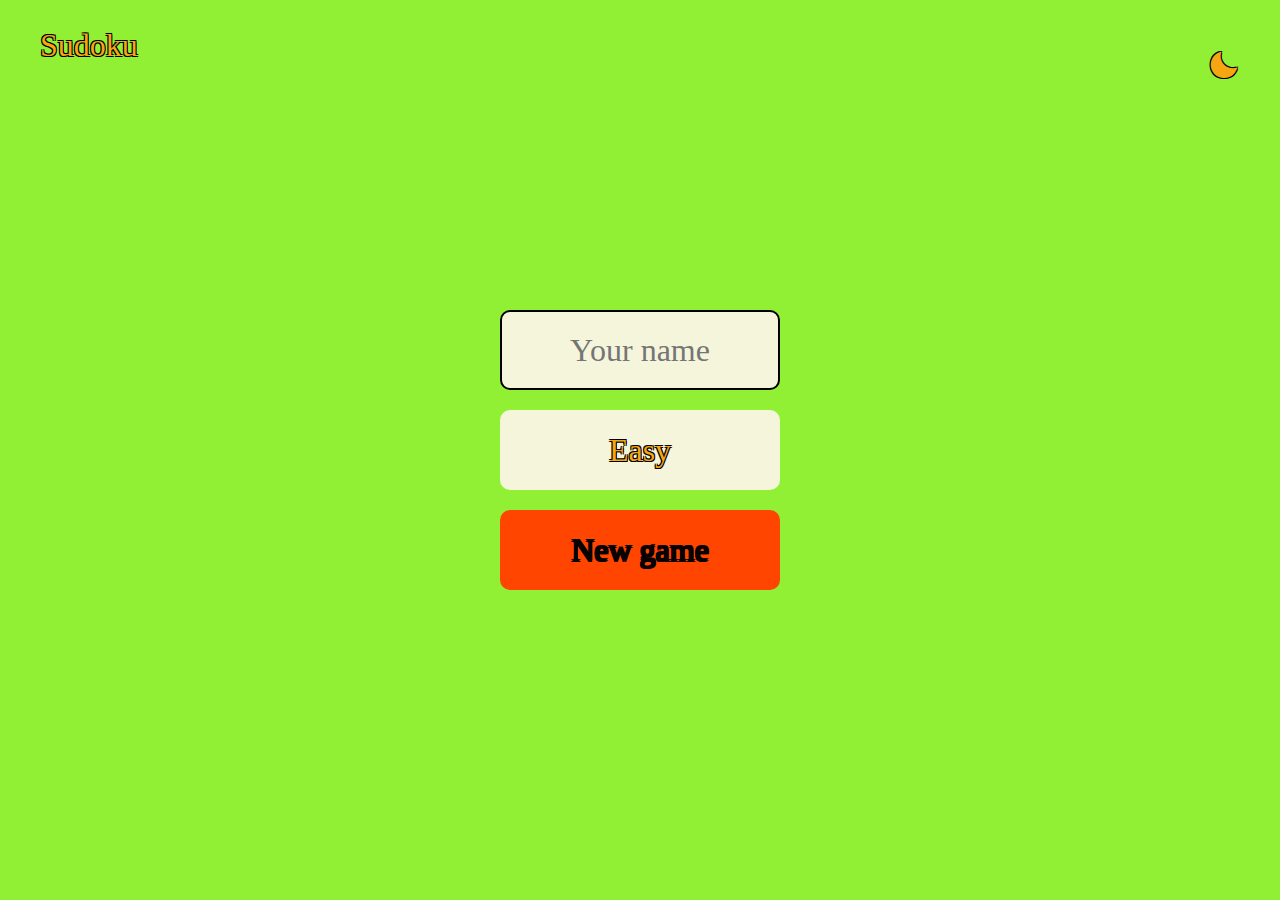
==== javascript-sudoku-main/index.html @ 740f1469 "Add files via upload" ====
<!DOCTYPE html>
<html lang="en">

<head>
    <meta charset="UTF-8">
    <meta http-equiv="X-UA-Compatible" content="IE=edge">
    <meta name="viewport" content="width=device-width, initial-scale=1.0">
    <!-- mobile status bar color -->
    <meta name="theme-color" content="#fff">
    <title>Sudoku</title>
    <link rel="shortcut icon" href="./static/images/icon.png" type="image/x-icon">
    <!-- google font -->
    <link rel="preconnect" href="https://fonts.googleapis.com">
    <link rel="preconnect" href="https://fonts.gstatic.com" crossorigin>
    <link href="https://fonts.googleapis.com/css2?family=Potta+One&display=swap" rel="stylesheet">
    <!-- box icons -->
    <link href='https://unpkg.com/boxicons@2.0.9/css/boxicons.min.css' rel='stylesheet'>
    <!-- app css -->
    <link rel="stylesheet" href="./app.css">

</head>

<body>

    <!-- top nav -->
    <nav>
        <div class="nav-container">
            <a href="#" class="nav-logo">
                Sudoku
            </a>
            <div class="dark-mode-toggle" id="dark-mode-toggle">
                <i class="bx bxs-sun"></i>
                <i class="bx bxs-moon"></i>
            </div>
        </div>
    </nav>
    <!-- end top nav -->

    <!-- main -->
    <div class="main">
        <div class="screen">
            <!-- start screen -->
            <div class="start-screen active" id="start-screen">
                <input type="text" placeholder="Your name" maxlength="11" class="input-name" id="input-name">
                <div class="btn" id="btn-level">
                    Easy
                </div>
                <div class="btn" id="btn-continue">Continue</div>
                <div class="btn btn-blue" id="btn-play">New game</div>
            </div>
            <!-- end start screen -->

            <!-- game screen -->
            <div class="main-game" id="game-screen">
                <div class="main-sudoku-grid">
                    <!-- 81 cells -->
                    <div class="main-grid-cell"></div>
                    <div class="main-grid-cell"></div>
                    <div class="main-grid-cell"></div>
                    <div class="main-grid-cell"></div>
                    <div class="main-grid-cell"></div>
                    <div class="main-grid-cell"></div>
                    <div class="main-grid-cell"></div>
                    <div class="main-grid-cell"></div>
                    <div class="main-grid-cell"></div>
                    <div class="main-grid-cell"></div>
                    <div class="main-grid-cell"></div>
                    <div class="main-grid-cell"></div>
                    <div class="main-grid-cell"></div>
                    <div class="main-grid-cell"></div>
                    <div class="main-grid-cell"></div>
                    <div class="main-grid-cell"></div>
                    <div class="main-grid-cell"></div>
                    <div class="main-grid-cell"></div>
                    <div class="main-grid-cell"></div>
                    <div class="main-grid-cell"></div>
                    <div class="main-grid-cell"></div>
                    <div class="main-grid-cell"></div>
                    <div class="main-grid-cell"></div>
                    <div class="main-grid-cell"></div>
                    <div class="main-grid-cell"></div>
                    <div class="main-grid-cell"></div>
                    <div class="main-grid-cell"></div>
                    <div class="main-grid-cell"></div>
                    <div class="main-grid-cell"></div>
                    <div class="main-grid-cell"></div>
                    <div class="main-grid-cell"></div>
                    <div class="main-grid-cell"></div>
                    <div class="main-grid-cell"></div>
                    <div class="main-grid-cell"></div>
                    <div class="main-grid-cell"></div>
                    <div class="main-grid-cell"></div>
                    <div class="main-grid-cell"></div>
                    <div class="main-grid-cell"></div>
                    <div class="main-grid-cell"></div>
                    <div class="main-grid-cell"></div>
                    <div class="main-grid-cell"></div>
                    <div class="main-grid-cell"></div>
                    <div class="main-grid-cell"></div>
                    <div class="main-grid-cell"></div>
                    <div class="main-grid-cell"></div>
                    <div class="main-grid-cell"></div>
                    <div class="main-grid-cell"></div>
                    <div class="main-grid-cell"></div>
                    <div class="main-grid-cell"></div>
                    <div class="main-grid-cell"></div>
                    <div class="main-grid-cell"></div>
                    <div class="main-grid-cell"></div>
                    <div class="main-grid-cell"></div>
                    <div class="main-grid-cell"></div>
                    <div class="main-grid-cell"></div>
                    <div class="main-grid-cell"></div>
                    <div class="main-grid-cell"></div>
                    <div class="main-grid-cell"></div>
                    <div class="main-grid-cell"></div>
                    <div class="main-grid-cell"></div>
                    <div class="main-grid-cell"></div>
                    <div class="main-grid-cell"></div>
                    <div class="main-grid-cell"></div>
                    <div class="main-grid-cell"></div>
                    <div class="main-grid-cell"></div>
                    <div class="main-grid-cell"></div>
                    <div class="main-grid-cell"></div>
                    <div class="main-grid-cell"></div>
                    <div class="main-grid-cell"></div>
                    <div class="main-grid-cell"></div>
                    <div class="main-grid-cell"></div>
                    <div class="main-grid-cell"></div>
                    <div class="main-grid-cell"></div>
                    <div class="main-grid-cell"></div>
                    <div class="main-grid-cell"></div>
                    <div class="main-grid-cell"></div>
                    <div class="main-grid-cell"></div>
                    <div class="main-grid-cell"></div>
                    <div class="main-grid-cell"></div>
                    <div class="main-grid-cell"></div>
                    <div class="main-grid-cell"></div>
                </div>

                <div class="main-game-info">
                    <div class="main-game-info-box main-game-info-name">
                        <span id="player-name">Enter Name</span>
                    </div>
                    <div class="main-game-info-box main-game-info-level">
                        <span id="game-level">Easy</span>
                    </div>
                </div>

                <div class="main-game-info-box main-game-info-time">
                    <span id="game-time">10:20</span>
                    <div class="pause-btn" id="btn-pause">
                        <i class="bx bx-pause"></i>
                    </div>
                </div>

                <div class="numbers">
                    <div class="number">1</div>
                    <div class="number">2</div>
                    <div class="number">3</div>
                    <div class="number">4</div>
                    <div class="number">5</div>
                    <div class="number">6</div>
                    <div class="number">7</div>
                    <div class="number">8</div>
                    <div class="number">9</div>
                    <div class="delete" id="btn-delete">X</div>
                </div>
            </div>
            <!-- end game screen -->

            <!-- pause screen -->
            <div class="pause-screen" id="pause-screen">
                <div class="btn btn-blue" id="btn-resume">Resume</div>
                <div class="btn" id="btn-new-game">New game</div>
            </div>
            <!-- end pause screen -->

            <!-- result screen -->
            <div class="result-screen" id="result-screen">
                <div class="congrate">Completed</div>
                <div class="info">Time</div>
                <div id="result-time"></div>
                <div class="btn" id="btn-new-game-2">New game</div>
            </div>
            <!-- end result screen -->
        </div>
    </div>
    <!-- end main -->

    <script src="./static/js/constant.js"></script>
    <script src="./static/js/sudoku.js"></script>
    <script src="./static/js/app.js"></script>
</body>

</html>
---- javascript-sudoku-main/app.css ----
:root {
    --bg-main: beige;
    --bg-body:rgb(146, 240, 52);
    --color-txt: rgb(246, 166, 19);
    --filled-color:beige;
    --filled-bg:rgb(132, 226, 226);

    --white: #0a0101;
    --red: #b30808;
    --red: #b30808;
    --black: #000;
    

    --nav-size: 70px;
    --sudoku-cell-size: 45px;

    --border-radius: 10px;

    --space-y: 20px;

    --gap: 5px;

    --font-size: 1.5rem;
    --font-size-lg: 2rem;
    --font-size-xl: 3rem;
}

.dark {
    --bg-main: #07245e;
    --bg-body: #1a1a2e;
    --color-txt: #f70c0c;
    --filled-color: #0000fc;
    --filled-bg: #0bfd80;
}

* {
    padding: 0;
    margin: 0;
    box-sizing: border-box;
    -webkit-tap-highlight-color: transparent;
}

body {
    font-family: "Creepster", cursive;
    /* height: 100vh; */
    
    background-color: var(--bg-body);
    text-shadow: 
    -1px -1px 0 black,  
     1px -1px 0 black,
    -1px  1px 0 black,
     1px  1px 0 black;
    
    overflow-x: hidden;
    user-select: none;
}

input {
    font-family: "Creepster", cursive;
    border: 2px solid var(--bg-main);
    color: var(--color-txt);
    
}

input:hover,
input:focus {
    border-color: black;
}

a {
    text-decoration: none;
    color: unset;
}

ul {
    list-style-type: none;
}

nav {
    background-color: var(--bg-body);
    color: var(--color-txt);
    position: fixed;
    top: 0;
    width: 100%;

    z-index: 99;
}

.nav-container {
    max-width: 1280px;
    margin: auto;
    display: flex;
    align-items: center;
    justify-content: space-between;
    padding: 0 40px;
    height: 90px;
}

.nav-logo {
    text-align: center;
    font-size: var(--font-size-lg);
    color: var(--blue);
}

.dark-mode-toggle {
    color: var(--blue);
    font-size: var(--font-size-lg);
    cursor: pointer;
}

.bxs-sun {
    display: none;
}

.bxs-moon {
    margin-top: 45px;
    display: inline-block;
}

.dark .bxs-sun {
    margin-top: 45px;
    display: inline-block;
}

.dark .bxs-moon {
    display: none;
}

.main {
    /* height: 100vh; */
    padding-top: var(--nav-size);
    display: grid;
    place-items: center;
}

.screen {
    position: relative;
    overflow: hidden;
    height: 100%;
    min-width: 400px;
}

.start-screen {
    position: absolute;
    top: 0;
    left: 0;
    width: 100%;
    height: 100%;
    transform: translateX(-100%);
    transition: transform 0.3s ease-in-out;
    display: flex;
    flex-direction: column;
    align-items: center;
    justify-content: center;
}

.start-screen.active {
    transform: translateX(0);
}

.start-screen > * + * {
    margin-top: 20px;
}

.input-name {
    height: 80px;
    width: 280px;
    border-radius: var(--border-radius);
    outline: 0;
    background-color: var(--bg-main);
    padding: 20px;
    font-size: var(--font-size-lg);
    text-align: center;
}

.btn {
    height: 80px;
    width: 280px;
    background-color: var(--bg-main);
    color: var(--color-txt);
    border-radius: var(--border-radius);
    display: grid;
    place-items: center;
    transition: width 0.3s ease-in-out;
    overflow: hidden;
    font-size: var(--font-size-lg);
    cursor: pointer;
}

.btn-blue {
    background-color:orangered;
    color: var(--white);
}

.input-err {
    border-color: var(--red);
    animation: bounce 0.5s cubic-bezier(0.175, 0.885, 0.32, 1.275);
}

@keyframes bounce {
    0% {
        transform: translateX(0);
    }
    25% {
        transform: translateX(20px);
    }
    50% {
        transform: translateX(-20px);
    }
    100% {
        transform: translateX(0);
    }
}

.main-game {
    display: flex;
    height: 100%;
    flex-direction: column;
    justify-content: space-between;
    padding: 30px 0;
    transform: translateX(100%);
    transition: transform 0.3s ease-in-out;
}

.main-game.active {
    transform: translateX(0);
}

.main-sudoku-grid {
    display: grid;
    gap: var(--gap);
    grid-template-columns: repeat(9, auto);
}

.main-grid-cell {
    height: var(--sudoku-cell-size);
    width: var(--sudoku-cell-size);
    border-radius: var(--border-radius);
    background-color: var(--bg-main);
    color: var(--blue);
    display: grid;
    place-items: center;
    font-size: var(--font-size);
    cursor: pointer;
}

.main-grid-cell.filled {
    background-color: var(--filled-bg);
    color: var(--filled-color);
}

.main-grid-cell.selected {
    background-color: var(--blue);
    color: var(--white);
}

.main-grid-cell:hover {
    border: 2px solid var(--blue);
}

.main-grid-cell.hover {
    border: 3px solid var(--blue);
}

.dark .main-grid-cell.hover {
    border: 1px solid var(--blue);
}

.main-grid-cell.err {
    background-color: var(--red);
    color: var(--white);
}

.main-game-info {
    margin-top: var(--space-y);
    margin-bottom: 10px;
    display: grid;
    grid-template-columns: 1fr 1fr;
    gap: 10px;
}

.main-game-info-box {
    height: 45px;
    background-color: var(--bg-main);
    color: var(--color-txt);
    border-radius: var(--border-radius);
    display: grid;
    place-items: center;
    padding: 0 20px;
    font-size: var(--font-size);
}

.main-game-info-time {
    position: relative;
    align-items: center;
    justify-content: center;
    padding-left: 2rem;
    margin-bottom: auto;
}

.pause-btn {
    position: absolute;
    right: 10px;
    height: 30px;
    width: 30px;
    border-radius: var(--border-radius);
    background-color: var(--blue);
    color: var(--white);
    font-size: var(--font-size);
    display: grid;
    place-items: center;
    cursor: pointer;
}

.numbers {
    margin-top: var(--space-y);
    display: grid;
    grid-template-columns: repeat(5, 1fr);
    gap: 5px;
}

.number {
    height: var(--sudoku-cell-size);
    border-radius: var(--border-radius);
    background-color: var(--bg-main);
    color: var(--color-txt);
    display: grid;
    place-items: center;
    font-size: var(--font-size);
    cursor: pointer;
}

.delete {
    background-color: var(--red);
    color: var(--white);
    height: var(--sudoku-cell-size);
    border-radius: var(--border-radius);
    display: grid;
    place-items: center;
    font-size: var(--font-size);
    cursor: pointer;
}

.pause-screen,
.result-screen {
    position: absolute;
    top: 0;
    left: 0;
    width: 100%;
    height: 100%;
    background-color: var(--bg-body);
    align-items: center;
    justify-content: center;
    flex-direction: column;
    display: none;
}

.pause-screen.active,
.result-screen.active {
    display: flex;
}

.pause-screen > * + *,
.result-screen > * + * {
    margin-top: 20px;
}

.result-screen.active div {
    animation: zoom-in 0.5s cubic-bezier(0.175, 0.885, 0.32, 1.275);
}

.pause-screen.active .btn {
    animation: zoom-in 0.5s cubic-bezier(0.175, 0.885, 0.32, 1.275);
}

.result-screen .congrate {
    font-size: var(--font-size-xl);
    color: var(--blue);
}

.result-screen .info {
    color: var(--color-txt);
    font-size: var(--font-size);
}

#result-time {
    color: var(--blue);
    font-size: var(--font-size-xl);
}

.zoom-in {
    animation: zoom-in 0.5s cubic-bezier(0.175, 0.885, 0.32, 1.275);
}

@keyframes zoom-in {
    0% {
        transform: scale(3);
    }
    100% {
        transform: scale(1);
    }
}

.cell-err {
    animation: zoom-out-shake 0.5s cubic-bezier(0.175, 0.885, 0.32, 1.275);
}

@keyframes zoom-out-shake {
    0% {
        transform: scale(2);
    }
    25% {
        transform: scale(2) rotate(30deg);
    }
    50% {
        transform: scale(2) rotate(-30deg);
    }
    100% {
        transform: scale(1);
    }
}

@media only screen and (max-width: 800px) {
    :root {
        --nav-size: 50px;

        --sudoku-cell-size: 30px;

        --border-radius: 5px;

        --space-y: 10px;

        --gap: 2px;

        --font-size: 1rem;
        --font-size-lg: 1.5rem;
        --font-size-xl: 2rem;
    }

    .input-name,
    .btn {
        height: 50px;
    }

    .main-grid-cell.hover {
        border-width: 2px;
    }

    .screen {
        min-width: unset;
    }

    .main {
        height: 100vh;
    }
}
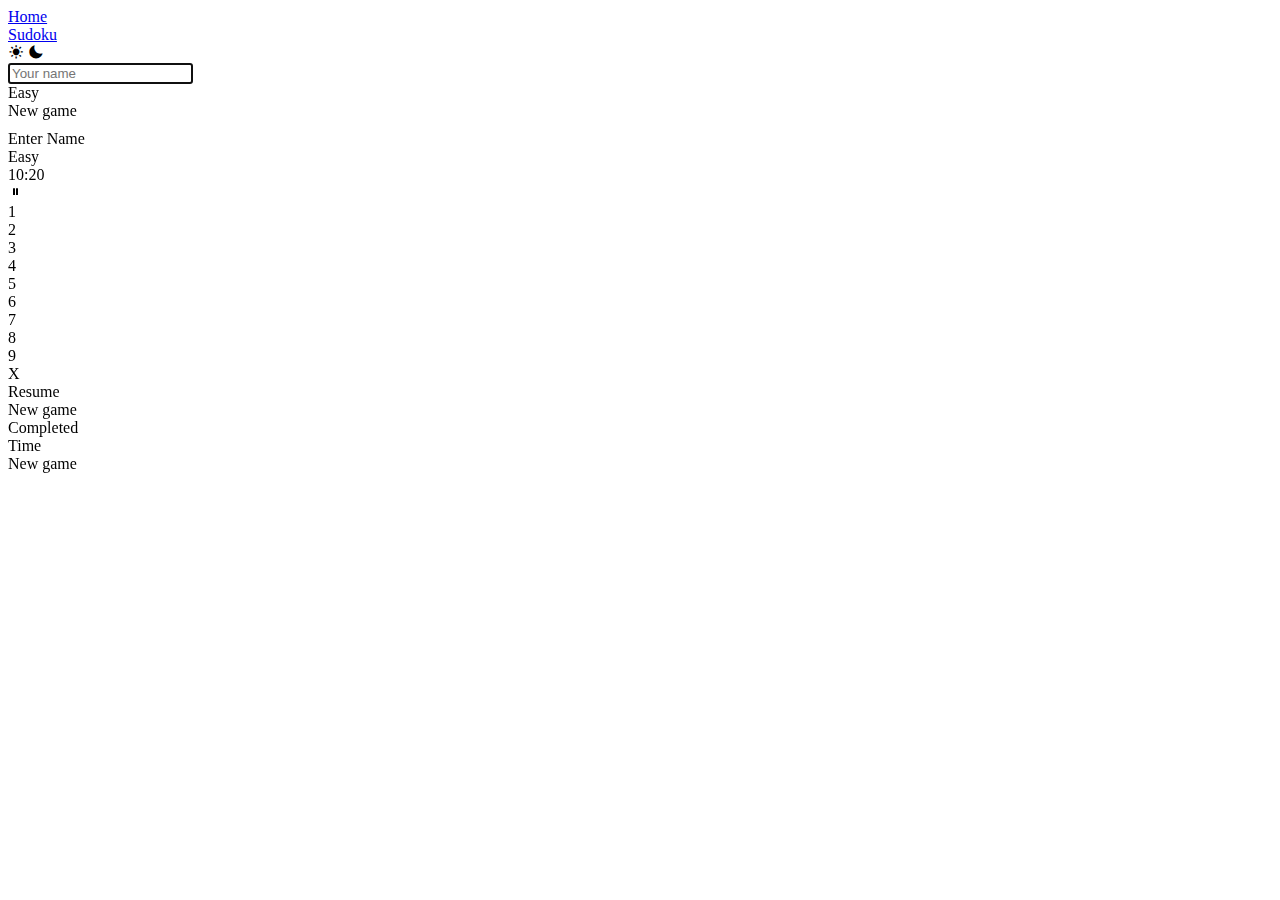
==== commit f1e4c4c7: "Add files via upload" ====
--- a/javascript-sudoku-main/index.html
+++ b/javascript-sudoku-main/index.html
@@ -16,14 +16,16 @@
     <!-- box icons -->
     <link href='https://unpkg.com/boxicons@2.0.9/css/boxicons.min.css' rel='stylesheet'>
     <!-- app css -->
-    <link rel="stylesheet" href="./app.css">
+    <link rel="stylesheet" href="http://localhost\games_on_throne\javascript-sudoku-main\app.css"">
 
 </head>
 
 <body>
 
+
     <!-- top nav -->
     <nav>
+        <li><a href="http://localhost/games_on_throne/index.html">Home</a></li>
         <div class="nav-container">
             <a href="#" class="nav-logo">
                 Sudoku
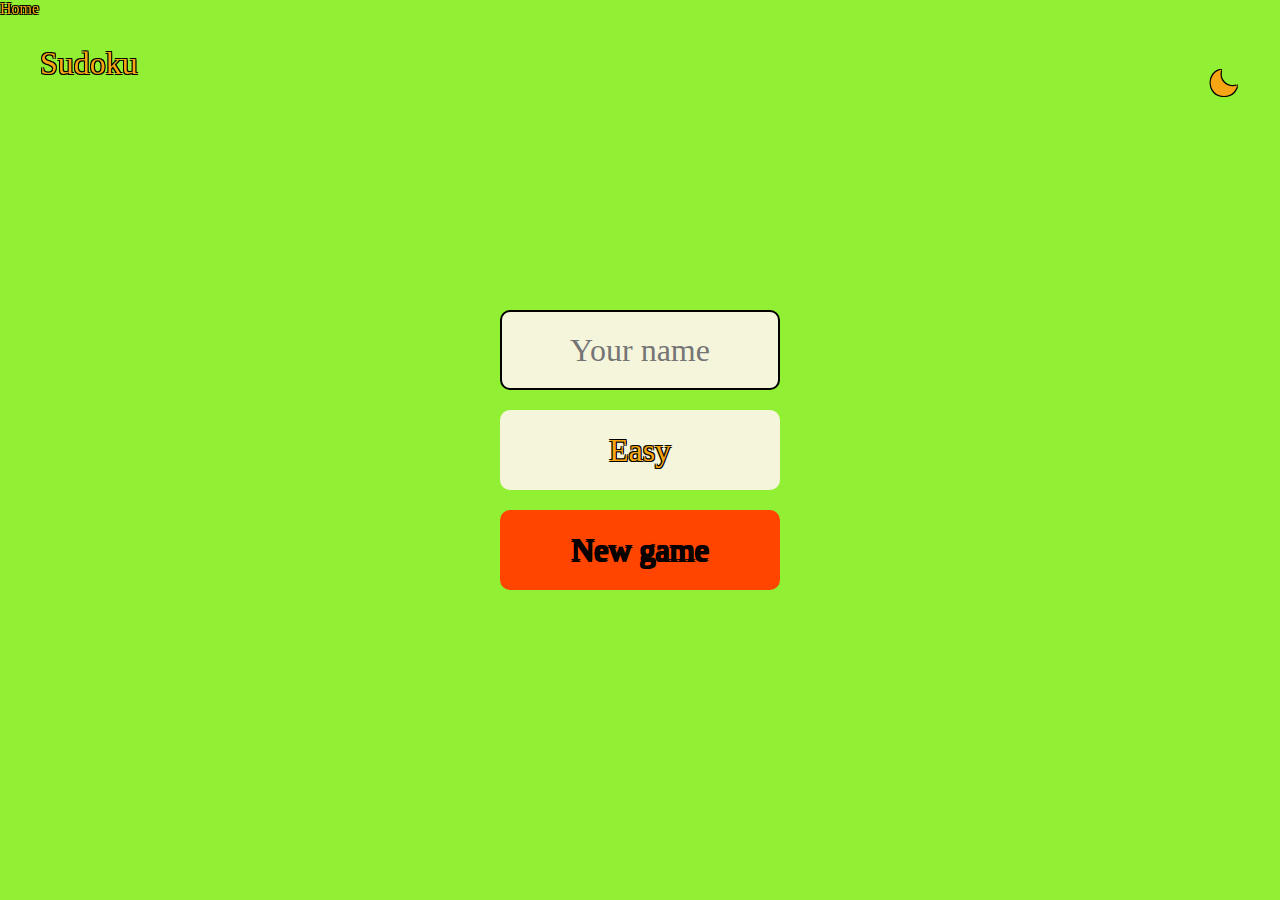
==== commit dedd911d: "Update index.html" ====
--- a/javascript-sudoku-main/index.html
+++ b/javascript-sudoku-main/index.html
@@ -16,7 +16,7 @@
     <!-- box icons -->
     <link href='https://unpkg.com/boxicons@2.0.9/css/boxicons.min.css' rel='stylesheet'>
     <!-- app css -->
-    <link rel="stylesheet" href="http://localhost\games_on_throne\javascript-sudoku-main\app.css"">
+    <link rel="stylesheet" href="app.css">
 
 </head>
 
@@ -25,7 +25,7 @@
 
     <!-- top nav -->
     <nav>
-        <li><a href="http://localhost/games_on_throne/index.html">Home</a></li>
+        <li><a href="https://williamtitus295661.github.io/Games-on-the-throne/">Home</a></li>
         <div class="nav-container">
             <a href="#" class="nav-logo">
                 Sudoku
@@ -194,4 +194,4 @@
     <script src="./static/js/app.js"></script>
 </body>
 
-</html>+</html>
--- a/javascript-sudoku-main/app.css
+++ b/javascript-sudoku-main/app.css
@@ -0,0 +1,456 @@
+:root {
+    --bg-main: beige;
+    --bg-body:rgb(146, 240, 52);
+    --color-txt: rgb(246, 166, 19);
+    --filled-color:beige;
+    --filled-bg:rgb(132, 226, 226);
+
+    --white: #0a0101;
+    --red: #b30808;
+    --red: #b30808;
+    --black: #000;
+    
+
+    --nav-size: 70px;
+    --sudoku-cell-size: 45px;
+
+    --border-radius: 10px;
+
+    --space-y: 20px;
+
+    --gap: 5px;
+
+    --font-size: 1.5rem;
+    --font-size-lg: 2rem;
+    --font-size-xl: 3rem;
+}
+
+.dark {
+    --bg-main: #07245e;
+    --bg-body: #1a1a2e;
+    --color-txt: #f70c0c;
+    --filled-color: #0000fc;
+    --filled-bg: #0bfd80;
+}
+
+* {
+    padding: 0;
+    margin: 0;
+    box-sizing: border-box;
+    -webkit-tap-highlight-color: transparent;
+}
+
+body {
+    font-family: "Creepster", cursive;
+    /* height: 100vh; */
+    
+    background-color: var(--bg-body);
+    text-shadow: 
+    -1px -1px 0 black,  
+     1px -1px 0 black,
+    -1px  1px 0 black,
+     1px  1px 0 black;
+    
+    overflow-x: hidden;
+    user-select: none;
+}
+
+input {
+    font-family: "Creepster", cursive;
+    border: 2px solid var(--bg-main);
+    color: var(--color-txt);
+    
+}
+
+input:hover,
+input:focus {
+    border-color: black;
+}
+
+a {
+    text-decoration: none;
+    color: unset;
+}
+
+ul {
+    list-style-type: none;
+}
+
+nav {
+    background-color: var(--bg-body);
+    color: var(--color-txt);
+    position: fixed;
+    top: 0;
+    width: 100%;
+
+    z-index: 99;
+}
+
+.nav-container {
+    max-width: 1280px;
+    margin: auto;
+    display: flex;
+    align-items: center;
+    justify-content: space-between;
+    padding: 0 40px;
+    height: 90px;
+}
+
+.nav-logo {
+    text-align: center;
+    font-size: var(--font-size-lg);
+    color: var(--blue);
+}
+
+.dark-mode-toggle {
+    color: var(--blue);
+    font-size: var(--font-size-lg);
+    cursor: pointer;
+}
+
+.bxs-sun {
+    display: none;
+}
+
+.bxs-moon {
+    margin-top: 45px;
+    display: inline-block;
+}
+
+.dark .bxs-sun {
+    margin-top: 45px;
+    display: inline-block;
+}
+
+.dark .bxs-moon {
+    display: none;
+}
+
+.main {
+    /* height: 100vh; */
+    padding-top: var(--nav-size);
+    display: grid;
+    place-items: center;
+}
+
+.screen {
+    position: relative;
+    overflow: hidden;
+    height: 100%;
+    min-width: 400px;
+}
+
+.start-screen {
+    position: absolute;
+    top: 0;
+    left: 0;
+    width: 100%;
+    height: 100%;
+    transform: translateX(-100%);
+    transition: transform 0.3s ease-in-out;
+    display: flex;
+    flex-direction: column;
+    align-items: center;
+    justify-content: center;
+}
+
+.start-screen.active {
+    transform: translateX(0);
+}
+
+.start-screen > * + * {
+    margin-top: 20px;
+}
+
+.input-name {
+    height: 80px;
+    width: 280px;
+    border-radius: var(--border-radius);
+    outline: 0;
+    background-color: var(--bg-main);
+    padding: 20px;
+    font-size: var(--font-size-lg);
+    text-align: center;
+}
+
+.btn {
+    height: 80px;
+    width: 280px;
+    background-color: var(--bg-main);
+    color: var(--color-txt);
+    border-radius: var(--border-radius);
+    display: grid;
+    place-items: center;
+    transition: width 0.3s ease-in-out;
+    overflow: hidden;
+    font-size: var(--font-size-lg);
+    cursor: pointer;
+}
+
+.btn-blue {
+    background-color:orangered;
+    color: var(--white);
+}
+
+.input-err {
+    border-color: var(--red);
+    animation: bounce 0.5s cubic-bezier(0.175, 0.885, 0.32, 1.275);
+}
+
+@keyframes bounce {
+    0% {
+        transform: translateX(0);
+    }
+    25% {
+        transform: translateX(20px);
+    }
+    50% {
+        transform: translateX(-20px);
+    }
+    100% {
+        transform: translateX(0);
+    }
+}
+
+.main-game {
+    display: flex;
+    height: 100%;
+    flex-direction: column;
+    justify-content: space-between;
+    padding: 30px 0;
+    transform: translateX(100%);
+    transition: transform 0.3s ease-in-out;
+}
+
+.main-game.active {
+    transform: translateX(0);
+}
+
+.main-sudoku-grid {
+    display: grid;
+    gap: var(--gap);
+    grid-template-columns: repeat(9, auto);
+}
+
+.main-grid-cell {
+    height: var(--sudoku-cell-size);
+    width: var(--sudoku-cell-size);
+    border-radius: var(--border-radius);
+    background-color: var(--bg-main);
+    color: var(--blue);
+    display: grid;
+    place-items: center;
+    font-size: var(--font-size);
+    cursor: pointer;
+}
+
+.main-grid-cell.filled {
+    background-color: var(--filled-bg);
+    color: var(--filled-color);
+}
+
+.main-grid-cell.selected {
+    background-color: var(--blue);
+    color: var(--white);
+}
+
+.main-grid-cell:hover {
+    border: 2px solid var(--blue);
+}
+
+.main-grid-cell.hover {
+    border: 3px solid var(--blue);
+}
+
+.dark .main-grid-cell.hover {
+    border: 1px solid var(--blue);
+}
+
+.main-grid-cell.err {
+    background-color: var(--red);
+    color: var(--white);
+}
+
+.main-game-info {
+    margin-top: var(--space-y);
+    margin-bottom: 10px;
+    display: grid;
+    grid-template-columns: 1fr 1fr;
+    gap: 10px;
+}
+
+.main-game-info-box {
+    height: 45px;
+    background-color: var(--bg-main);
+    color: var(--color-txt);
+    border-radius: var(--border-radius);
+    display: grid;
+    place-items: center;
+    padding: 0 20px;
+    font-size: var(--font-size);
+}
+
+.main-game-info-time {
+    position: relative;
+    align-items: center;
+    justify-content: center;
+    padding-left: 2rem;
+    margin-bottom: auto;
+}
+
+.pause-btn {
+    position: absolute;
+    right: 10px;
+    height: 30px;
+    width: 30px;
+    border-radius: var(--border-radius);
+    background-color: var(--blue);
+    color: var(--white);
+    font-size: var(--font-size);
+    display: grid;
+    place-items: center;
+    cursor: pointer;
+}
+
+.numbers {
+    margin-top: var(--space-y);
+    display: grid;
+    grid-template-columns: repeat(5, 1fr);
+    gap: 5px;
+}
+
+.number {
+    height: var(--sudoku-cell-size);
+    border-radius: var(--border-radius);
+    background-color: var(--bg-main);
+    color: var(--color-txt);
+    display: grid;
+    place-items: center;
+    font-size: var(--font-size);
+    cursor: pointer;
+}
+
+.delete {
+    background-color: var(--red);
+    color: var(--white);
+    height: var(--sudoku-cell-size);
+    border-radius: var(--border-radius);
+    display: grid;
+    place-items: center;
+    font-size: var(--font-size);
+    cursor: pointer;
+}
+
+.pause-screen,
+.result-screen {
+    position: absolute;
+    top: 0;
+    left: 0;
+    width: 100%;
+    height: 100%;
+    background-color: var(--bg-body);
+    align-items: center;
+    justify-content: center;
+    flex-direction: column;
+    display: none;
+}
+
+.pause-screen.active,
+.result-screen.active {
+    display: flex;
+}
+
+.pause-screen > * + *,
+.result-screen > * + * {
+    margin-top: 20px;
+}
+
+.result-screen.active div {
+    animation: zoom-in 0.5s cubic-bezier(0.175, 0.885, 0.32, 1.275);
+}
+
+.pause-screen.active .btn {
+    animation: zoom-in 0.5s cubic-bezier(0.175, 0.885, 0.32, 1.275);
+}
+
+.result-screen .congrate {
+    font-size: var(--font-size-xl);
+    color: var(--blue);
+}
+
+.result-screen .info {
+    color: var(--color-txt);
+    font-size: var(--font-size);
+}
+
+#result-time {
+    color: var(--blue);
+    font-size: var(--font-size-xl);
+}
+
+.zoom-in {
+    animation: zoom-in 0.5s cubic-bezier(0.175, 0.885, 0.32, 1.275);
+}
+
+@keyframes zoom-in {
+    0% {
+        transform: scale(3);
+    }
+    100% {
+        transform: scale(1);
+    }
+}
+
+.cell-err {
+    animation: zoom-out-shake 0.5s cubic-bezier(0.175, 0.885, 0.32, 1.275);
+}
+
+@keyframes zoom-out-shake {
+    0% {
+        transform: scale(2);
+    }
+    25% {
+        transform: scale(2) rotate(30deg);
+    }
+    50% {
+        transform: scale(2) rotate(-30deg);
+    }
+    100% {
+        transform: scale(1);
+    }
+}
+
+@media only screen and (max-width: 800px) {
+    :root {
+        --nav-size: 50px;
+
+        --sudoku-cell-size: 30px;
+
+        --border-radius: 5px;
+
+        --space-y: 10px;
+
+        --gap: 2px;
+
+        --font-size: 1rem;
+        --font-size-lg: 1.5rem;
+        --font-size-xl: 2rem;
+    }
+
+    .input-name,
+    .btn {
+        height: 50px;
+    }
+
+    .main-grid-cell.hover {
+        border-width: 2px;
+    }
+
+    .screen {
+        min-width: unset;
+    }
+
+    .main {
+        height: 100vh;
+    }
+}
